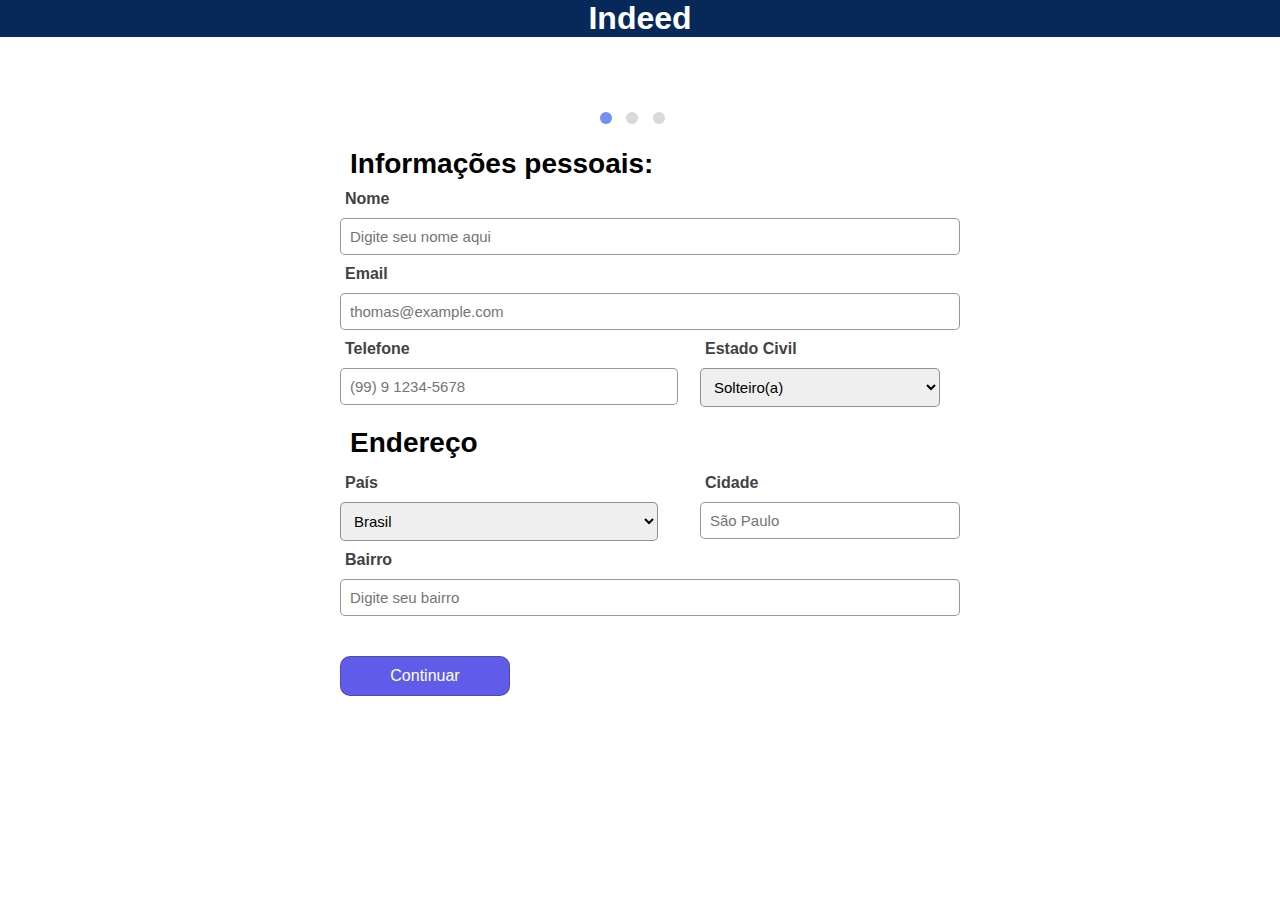
==== index.html @ ca374687 "Improve the website and new features" ====
<!DOCTYPE html>
<html lang="pt-br">

<head>
    <meta charset="UTF-8">
    <meta name="viewport" content="width=device-width, initial-scale=1.0">
    <title>Curriculo online</title>
    <link rel="stylesheet" href="style/curriculum.css">
    <link rel="shortcut icon" href="img/favicon.png" type="image/x-icon">
</head>

<body>
    <header>
        <h1>Indeed</h1>
    </header>
    <div class="content-wrapper">
        <span class="page-marker-div">
            <a class="page-maker page-marker-selected" href="index.html"></a>
            <a class="page-maker"></a>
            <a class="page-maker"></a>
        </span>
    </div>
    <main class="form">
        <section class="form-section">
            <h2 class="form-title-topic">Informações pessoais:</h2>
            <h3 class="form-title-input">Nome</h3>
            <input placeholder="Digite seu nome aqui" class="form-input">
            <h3 class="form-title-input">Email</h3>
            <input placeholder="thomas@example.com" class="form-input">
            <div class="form-container-grid">
                <div class="form-container-grid-input">
                    <h3 class="form-title-input">Telefone</h3>
                    <input placeholder="(99) 9 1234-5678" class="form-input">
                </div>
                <div class="form-container-grid-input">
                    <h3 class="form-title-input">Estado Civil</h3>
                    <select id="paises" name="Paises" class="form-input form-select">
                        <option value="solteiro">Solteiro(a)</option>
                        <option value="casado">Casado(a)</option>
                        <option value="divorciado">Divorciado(a)</option>
                        <option value="viuvo">Viúvo(a)</option>
                        <option value="uniao-estavel">União Estável</option>
                        <option value="outro">Outro</option>
                    </select>
                </div>
            </div>
            <h2 class="form-title-topic">Endereço</h2>
            <div class="form-container-grid">
                <div class="form-container-grid-input">
                    <h3 class="form-title-input">País</h3>
                    <select id="paises" name="Paises" class="form-input form-select">
                        <option value="afghanistan">Afeganistão</option>
                        <option value="albania">Albânia</option>
                        <option value="algeria">Argélia</option>
                        <option value="argentina">Argentina</option>
                        <option value="australia">Austrália</option>
                        <option value="austria">Áustria</option>
                        <option value="bangladesh">Bangladesh</option>
                        <option value="belgium">Bélgica</option>
                        <option value="brazil" selected>Brasil</option>
                        <option value="canada">Canadá</option>
                        <option value="china">China</option>
                        <option value="colombia">Colômbia</option>
                        <option value="czech-republic">República Tcheca</option>
                        <option value="denmark">Dinamarca</option>
                        <option value="egypt">Egito</option>
                        <option value="finland">Finlândia</option>
                        <option value="france">França</option>
                        <option value="germany">Alemanha</option>
                        <option value="greece">Grécia</option>
                        <option value="hungary">Hungria</option>
                        <option value="india">Índia</option>
                        <option value="indonesia">Indonésia</option>
                        <option value="iran">Irã</option>
                        <option value="iraq">Iraque</option>
                        <option value="ireland">Irlanda</option>
                        <option value="italy">Itália</option>
                        <option value="japan">Japão</option>
                        <option value="kenya">Quênia</option>
                        <option value="mexico">México</option>
                        <option value="morocco">Marrocos</option>
                        <option value="netherlands">Países Baixos</option>
                        <option value="new-zealand">Nova Zelândia</option>
                        <option value="nigeria">Nigéria</option>
                        <option value="pakistan">Paquistão</option>
                        <option value="peru">Peru</option>
                        <option value="philippines">Filipinas</option>
                        <option value="poland">Polônia</option>
                        <option value="portugal">Portugal</option>
                        <option value="russia">Rússia</option>
                        <option value="saudi-arabia">Arábia Saudita</option>
                        <option value="south-africa">África do Sul</option>
                        <option value="south-korea">Coreia do Sul</option>
                        <option value="spain">Espanha</option>
                        <option value="sweden">Suécia</option>
                        <option value="switzerland">Suíça</option>
                        <option value="turkey">Turquia</option>
                        <option value="ukraine">Ucrânia</option>
                        <option value="united-kingdom">Reino Unido</option>
                        <option value="united-states">Estados Unidos</option>
                        <option value="vietnam">Vietnã</option>
                    </select>
                </div>
                <div class="form-container-grid-input">
                    <h3 class="form-title-input">Cidade</h3>
                    <input placeholder="São Paulo" class="form-input">
                </div>
            </div>
            <h3 class="form-title-input">Bairro</h3>
            <input placeholder="Digite seu bairro" class="form-input">


            <button class="form-button-continue">Continuar</button>
        </section>
    </main>
</body>

</html>
---- style/curriculum.css ----
* {
    margin: 0px;
    padding: 0px;
}

@import url('https://fonts.googleapis.com/css2?family=Noto+Sans:ital,wght@0,300;0,400;0,500;0,700;1,400;1,700&display=swap');

body {
    font-family: 'Noto Sans', sans-serif;
    margin-top: 110px;
    margin-bottom: 64px;
}

header {
    position: fixed;
    top: 0;
    width: 100%;
    background-color: #072959;
    text-align: center;
    color: white;
}

.content-wrapper {
    width: 100px;
    margin: auto;
}

.page-maker-div {
    width: 600px;
    margin: auto;
    border: 2px solid black;
}

.page-maker {
    display: inline-block;
    padding: 6px;
    margin-left: 10px;
    background-color: #D9D9D9;
    border-radius: 50%;
}

.page-marker-selected {
    background-color: #738FF2;
}


.form {
    width: 600px;
    margin: auto;
}

.form-section {
    margin-top: 20px;
}

.form-title-topic {
    font-size: 28px;
    margin: 20px 0px 5px 0px;
    text-indent: 10px;
}

.form-title-input {
    color: #424242;
    margin: 10px 0px;
    font-size: 16px;
    text-indent: 5px;
}

.form-container-grid {
    display: grid;
    grid-template-columns: 53% 40%;
    grid-gap: 7%;
}

/* .form-container-grid-input {

} */

.form-input {
    width: 100%;
    font-size: 15px;
    padding: 9px;
    border-radius: 5px;
    border: 0.6px solid rgba(42, 42, 42, 0.492);
}

.form-input:hover {
    background-color: rgba(240, 240, 240, 0.363);
}

.form-input:focus {
    background-color: rgba(240, 240, 240, 0.363);
}

.form-button-continue {
    background-color: #605CE9;
    color: white;
    font-size: 16px;
    padding: 10px;
    border: 0.3px solid rgba(42, 42, 42, 0.332);
    width: 170px;
    margin-top: 40px;
    text-align: center;
    border-radius: 10px;
    cursor: pointer;
}
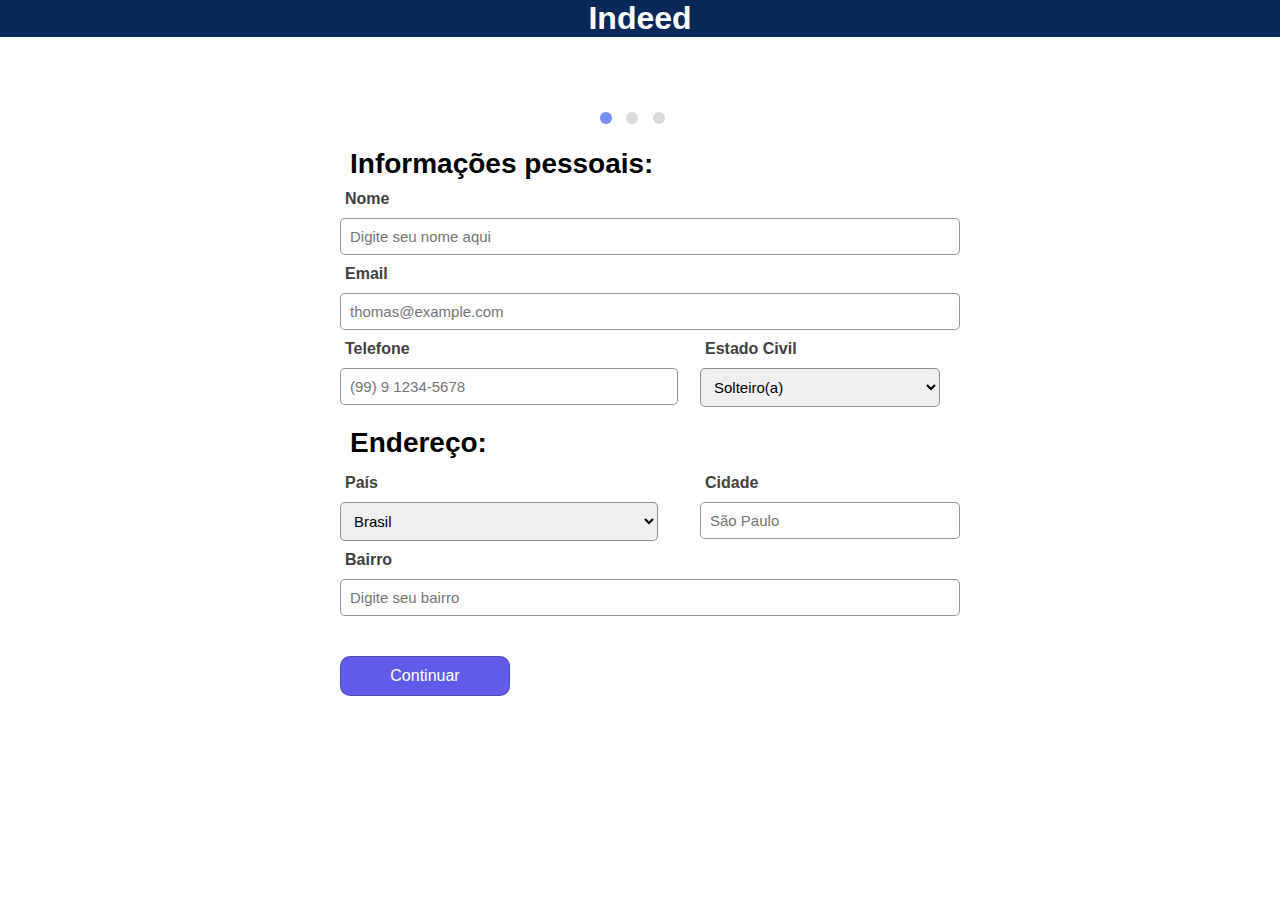
==== commit 017358a0: "Change the cursor when you hover the page-maker" ====
--- a/index.html
+++ b/index.html
@@ -44,7 +44,7 @@
                     </select>
                 </div>
             </div>
-            <h2 class="form-title-topic">Endereço</h2>
+            <h2 class="form-title-topic">Endereço:</h2>
             <div class="form-container-grid">
                 <div class="form-container-grid-input">
                     <h3 class="form-title-input">País</h3>
--- a/style/curriculum.css
+++ b/style/curriculum.css
@@ -37,6 +37,7 @@
     margin-left: 10px;
     background-color: #D9D9D9;
     border-radius: 50%;
+    cursor: pointer;
 }
 
 .page-marker-selected {
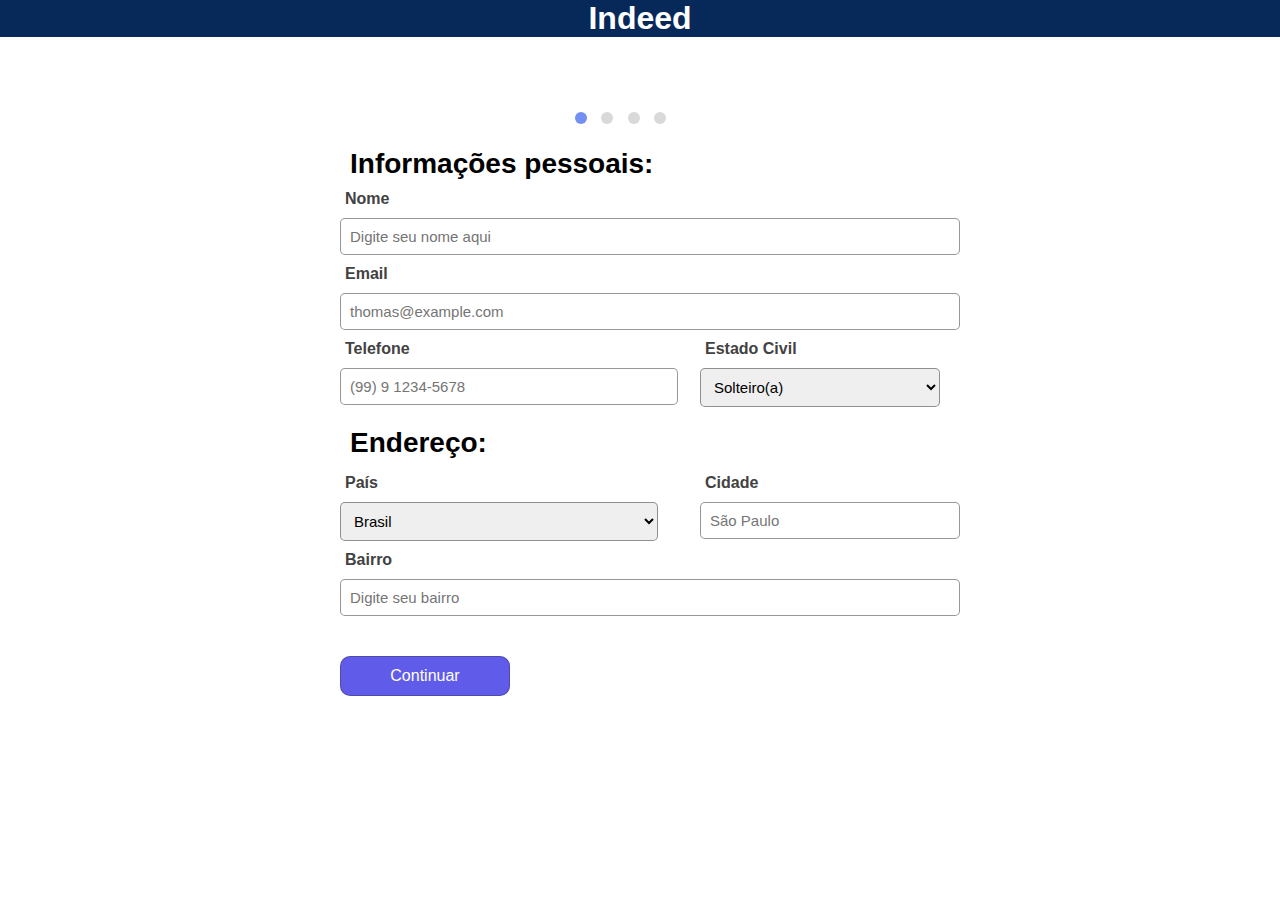
==== commit ff49cacd: "Add more pages" ====
--- a/index.html
+++ b/index.html
@@ -7,6 +7,7 @@
     <title>Curriculo online</title>
     <link rel="stylesheet" href="style/curriculum.css">
     <link rel="shortcut icon" href="img/favicon.png" type="image/x-icon">
+    <!-- Page 1 -->
 </head>
 
 <body>
@@ -16,6 +17,7 @@
     <div class="content-wrapper">
         <span class="page-marker-div">
             <a class="page-maker page-marker-selected" href="index.html"></a>
+            <a class="page-maker" href="education.html"></a>
             <a class="page-maker"></a>
             <a class="page-maker"></a>
         </span>
@@ -27,8 +29,8 @@
             <input placeholder="Digite seu nome aqui" class="form-input">
             <h3 class="form-title-input">Email</h3>
             <input placeholder="thomas@example.com" class="form-input">
-            <div class="form-container-grid">
-                <div class="form-container-grid-input">
+            <div class="form-container-grid-1">
+                <div>
                     <h3 class="form-title-input">Telefone</h3>
                     <input placeholder="(99) 9 1234-5678" class="form-input">
                 </div>
@@ -45,8 +47,8 @@
                 </div>
             </div>
             <h2 class="form-title-topic">Endereço:</h2>
-            <div class="form-container-grid">
-                <div class="form-container-grid-input">
+            <div class="form-container-grid-1">
+                <div>
                     <h3 class="form-title-input">País</h3>
                     <select id="paises" name="Paises" class="form-input form-select">
                         <option value="afghanistan">Afeganistão</option>
@@ -101,7 +103,7 @@
                         <option value="vietnam">Vietnã</option>
                     </select>
                 </div>
-                <div class="form-container-grid-input">
+                <div>
                     <h3 class="form-title-input">Cidade</h3>
                     <input placeholder="São Paulo" class="form-input">
                 </div>
@@ -110,7 +112,7 @@
             <input placeholder="Digite seu bairro" class="form-input">
 
 
-            <button class="form-button-continue">Continuar</button>
+            <a href="education.html"><button class="form-button-continue">Continuar</button></a>
         </section>
     </main>
 </body>
--- a/style/curriculum.css
+++ b/style/curriculum.css
@@ -21,7 +21,7 @@
 }
 
 .content-wrapper {
-    width: 100px;
+    width: 150px;
     margin: auto;
 }
 
@@ -67,10 +67,16 @@
     text-indent: 5px;
 }
 
-.form-container-grid {
+.form-container-grid-1 {
     display: grid;
     grid-template-columns: 53% 40%;
     grid-gap: 7%;
+}
+
+.form-container-grid-2 {
+    display: grid;
+    grid-template-columns: 47.5% 47.5%;
+    grid-gap: 5%;
 }
 
 /* .form-container-grid-input {
@@ -104,4 +110,22 @@
     text-align: center;
     border-radius: 10px;
     cursor: pointer;
+}
+
+.form-button-add {
+    background-color: #cec9e27c;
+    color: black;
+    font-weight: bold;
+    font-size: 16px;
+    padding: 10px;
+    border: none;
+    width: 170px;
+    margin-top: 40px;
+    text-align: center;
+    border-radius: 20px;
+    cursor: pointer;
+}
+
+.form-button-add:hover {
+    background-color: #cec9e2be;
 }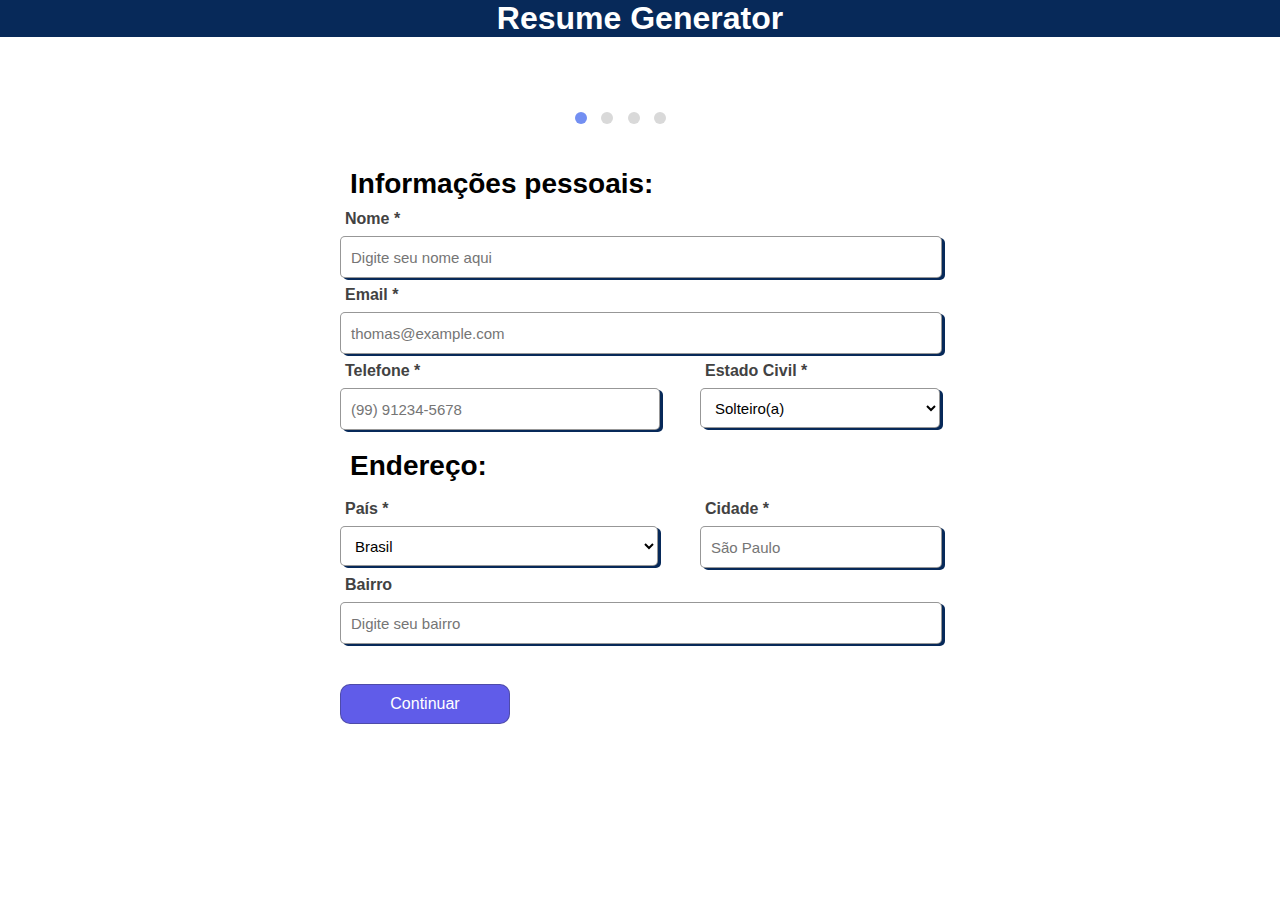
==== commit a54f7a1f: "Add the values from first page to an array" ====
--- a/index.html
+++ b/index.html
@@ -5,38 +5,41 @@
     <meta charset="UTF-8">
     <meta name="viewport" content="width=device-width, initial-scale=1.0">
     <title>Curriculo online</title>
-    <link rel="stylesheet" href="style/curriculum.css">
+    <link rel="stylesheet" href="style/shared/curriculum.css">
     <link rel="shortcut icon" href="img/favicon.png" type="image/x-icon">
     <!-- Page 1 -->
 </head>
 
 <body>
     <header>
-        <h1>Indeed</h1>
+        <h1>Resume Generator</h1>
     </header>
     <div class="content-wrapper">
         <span class="page-marker-div">
             <a class="page-maker page-marker-selected" href="index.html"></a>
             <a class="page-maker" href="education.html"></a>
-            <a class="page-maker"></a>
-            <a class="page-maker"></a>
+            <a class="page-maker" href="experience.html"></a>
+            <a class="page-maker" href="skills.html"></a>
         </span>
     </div>
     <main class="form">
-        <section class="form-section">
+        <form class="form-section">
             <h2 class="form-title-topic">Informações pessoais:</h2>
-            <h3 class="form-title-input">Nome</h3>
-            <input placeholder="Digite seu nome aqui" class="form-input">
-            <h3 class="form-title-input">Email</h3>
-            <input placeholder="thomas@example.com" class="form-input">
+
+            <h3 class="form-title-input">Nome <span class="asterisk">*</span></h3>
+            <input placeholder="Digite seu nome aqui" name="name" class="form-input js-form-input-name">
+
+            <h3 class="form-title-input">Email <span class="asterisk">*</span></h3>
+            <input placeholder="thomas@example.com" name="email" class="form-input js-form-input-email">
+
             <div class="form-container-grid-1">
                 <div>
-                    <h3 class="form-title-input">Telefone</h3>
-                    <input placeholder="(99) 9 1234-5678" class="form-input">
+                    <h3 class="form-title-input">Telefone <span class="asterisk">*</span></h3>
+                    <input placeholder="(99) 91234-5678" name="phone" class="form-input js-form-input-phone">
                 </div>
                 <div class="form-container-grid-input">
-                    <h3 class="form-title-input">Estado Civil</h3>
-                    <select id="paises" name="Paises" class="form-input form-select">
+                    <h3 class="form-title-input">Estado Civil <span class="asterisk">*</span></h3>
+                    <select name="maritalStatus" class="form-input js-form-input-maritial-status">
                         <option value="solteiro">Solteiro(a)</option>
                         <option value="casado">Casado(a)</option>
                         <option value="divorciado">Divorciado(a)</option>
@@ -46,11 +49,13 @@
                     </select>
                 </div>
             </div>
+
             <h2 class="form-title-topic">Endereço:</h2>
+
             <div class="form-container-grid-1">
                 <div>
-                    <h3 class="form-title-input">País</h3>
-                    <select id="paises" name="Paises" class="form-input form-select">
+                    <h3 class="form-title-input">País <span class="asterisk">*</span></h3>
+                    <select name="country" class="form-input js-form-input-country">
                         <option value="afghanistan">Afeganistão</option>
                         <option value="albania">Albânia</option>
                         <option value="algeria">Argélia</option>
@@ -104,17 +109,20 @@
                     </select>
                 </div>
                 <div>
-                    <h3 class="form-title-input">Cidade</h3>
-                    <input placeholder="São Paulo" class="form-input">
+                    <h3 class="form-title-input">Cidade <span class="asterisk">*</span></h3>
+                    <input placeholder="São Paulo" name="city" class="form-input js-form-input-city">
                 </div>
             </div>
             <h3 class="form-title-input">Bairro</h3>
-            <input placeholder="Digite seu bairro" class="form-input">
+            <input placeholder="Digite seu bairro" name="neighborhood" class="form-input js-form-input-neighborhood">
 
 
-            <a href="education.html"><button class="form-button-continue">Continuar</button></a>
-        </section>
+            <a href="education.html">
+                <button class="form-button-continue js-form-button-continue-index">Continuar</button>
+            </a>
+        </form>
     </main>
+    <script type="module" src="script/curriculum.js"></script>
 </body>
 
 </html>--- a/style/shared/curriculum.css
+++ b/style/shared/curriculum.css
@@ -0,0 +1,161 @@
+* {
+    margin: 0px;
+    padding: 0px;
+}
+
+@import url('https://fonts.googleapis.com/css2?family=Noto+Sans:ital,wght@0,300;0,400;0,500;0,700;1,400;1,700&display=swap');
+
+body {
+    font-family: 'Noto Sans', sans-serif;
+    margin-top: 110px;
+    margin-bottom: 50px;
+}
+
+header {
+    position: fixed;
+    top: 0;
+    width: 100%;
+    background-color: #072959;
+    text-align: center;
+    color: white;
+}
+
+.content-wrapper {
+    width: 150px;
+    margin: auto;
+}
+
+.page-maker-div {
+    width: 600px;
+    margin: auto;
+    border: 2px solid black;
+}
+
+.page-maker {
+    display: inline-block;
+    padding: 6px;
+    margin-left: 10px;
+    background-color: #D9D9D9;
+    border-radius: 50%;
+    cursor: pointer;
+}
+
+.page-marker-selected {
+    background-color: #738FF2;
+}
+
+ /* Main */
+.form {
+    max-width: 600px;
+    margin: auto;
+    padding: 20px;
+}
+
+.form-section {
+    margin-top: 20px;
+}
+
+.form-title-topic {
+    font-size: 28px;
+    margin: 20px 0px 10px 0px;
+    text-indent: 10px;
+}
+
+.form-title-input {
+    color: #424242;
+    margin: 8px 0px;
+    font-size: 16px;
+    text-indent: 5px;
+}
+
+.form-container-grid-1 {
+    display: grid;
+    grid-template-columns: 53% 40%;
+    grid-gap: 7%;
+}
+
+.form-container-grid-2 {
+    display: grid;
+    grid-template-columns: 49% 49%;
+    grid-gap: 2%;
+}
+
+/* Inputs */
+
+.form-input {
+    background-color: white;
+    width: 100%;
+    font-size: 15px;
+    text-indent: 10px;
+    height: 40px;
+    border-radius: 5px;
+    border: 0.6px solid rgba(42, 42, 42, 0.492);
+}
+
+.form-input-bigger {
+    min-height: 70px;
+    font-size: 15px;
+    padding: 9px;
+    border-radius: 5px;
+    border: 0.6px solid rgba(42, 42, 42, 0.492);
+}
+
+.form-input:valid {
+    box-shadow: 3px 2px 0px #072959;
+}
+
+.form-input-skills {
+    margin-top: 20px;
+}
+
+.form-input-bigger p {
+    top: 0;
+}
+
+.form-input:hover {
+    background-color: rgba(240, 240, 240, 0.363);
+}
+
+.form-button-continue {
+    background-color: #605CE9;
+    color: white;
+    font-size: 16px;
+    padding: 10px;
+    border: 0.3px solid rgba(42, 42, 42, 0.332);
+    width: 170px;
+    margin-top: 40px;
+    text-align: center;
+    border-radius: 10px;
+    cursor: pointer;
+}
+
+.form-button-continue:hover {
+    background-color: #3d3aab;
+}
+
+.form-button-continue:active {
+    background-color: #3d3aab;
+}
+
+.form-button-add {
+    background-color: #cec9e27c;
+    color: black;
+    font-weight: bold;
+    font-size: 16px;
+    padding: 10px;
+    border: none;
+    width: 170px;
+    margin-top: 40px;
+    text-align: center;
+    border-radius: 20px;
+    cursor: pointer;
+}
+
+.form-button-add:hover {
+    background-color: #cec9e2be;
+}
+
+hr {
+    margin-top: 10px;
+    border-color: rgb(225, 225, 225);
+}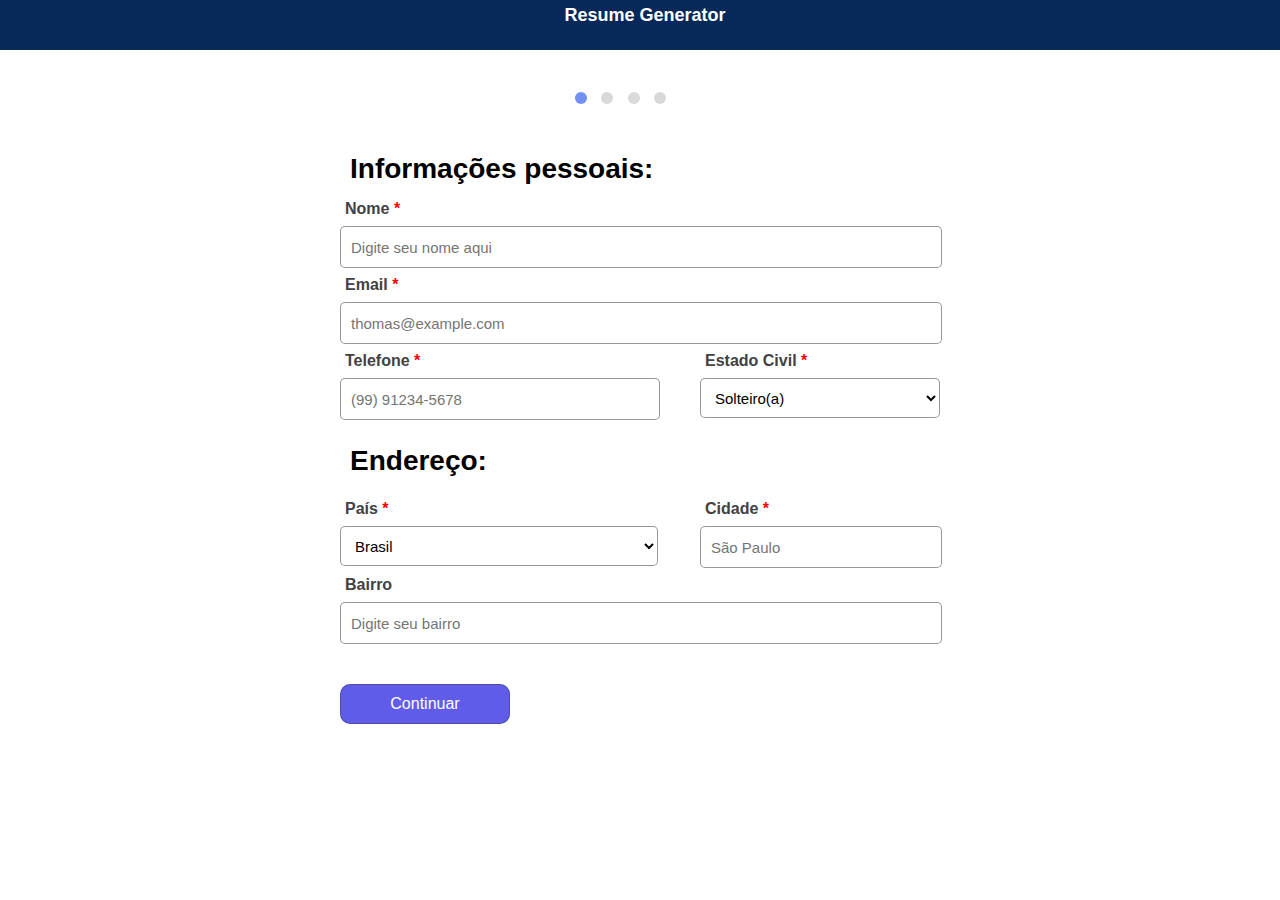
==== commit 4901a3dc: "add one uppercase to title of the sites ("Online")" ====
--- a/index.html
+++ b/index.html
@@ -4,7 +4,7 @@
 <head>
     <meta charset="UTF-8">
     <meta name="viewport" content="width=device-width, initial-scale=1.0">
-    <title>Curriculo online</title>
+    <title>Curriculo Online</title>
     <link rel="stylesheet" href="style/shared/curriculum.css">
     <link rel="shortcut icon" href="img/favicon.png" type="image/x-icon">
     <!-- Page 1 -->
@@ -115,13 +115,11 @@
             </div>
             <h3 class="form-title-input">Bairro</h3>
             <input placeholder="Digite seu bairro" name="neighborhood" class="form-input js-form-input-neighborhood">
+        </form>
+        
+            <button class="form-button-continue js-form-button-continue-index">Continuar</button>
+    </main>
 
-
-            <a href="education.html">
-                <button class="form-button-continue js-form-button-continue-index">Continuar</button>
-            </a>
-        </form>
-    </main>
     <script type="module" src="script/curriculum.js"></script>
 </body>
 
--- a/style/shared/curriculum.css
+++ b/style/shared/curriculum.css
@@ -7,17 +7,27 @@
 
 body {
     font-family: 'Noto Sans', sans-serif;
-    margin-top: 110px;
+    margin-top: 90px;
     margin-bottom: 50px;
 }
 
 header {
     position: fixed;
+    height: 40px;
+    padding: 5px;
     top: 0;
     width: 100%;
     background-color: #072959;
     text-align: center;
     color: white;
+}
+
+header h1 {
+    font-size: 18px;
+}
+
+.asterisk {
+    color: red;
 }
 
 .content-wrapper {
@@ -57,7 +67,7 @@
 
 .form-title-topic {
     font-size: 28px;
-    margin: 20px 0px 10px 0px;
+    margin: 25px 0px 15px 0px;
     text-indent: 10px;
 }
 
@@ -77,6 +87,18 @@
 .form-container-grid-2 {
     display: grid;
     grid-template-columns: 49% 49%;
+    grid-gap: 2%;
+}
+
+.form-container-grid-3 {
+    display: grid;
+    grid-template-columns: 44.5% 44.5% 5%;
+    grid-gap: 2%;
+}
+
+.form-container-grid-4 {
+    display: grid;
+    grid-template-columns: 91% 5%;
     grid-gap: 2%;
 }
 
@@ -100,8 +122,9 @@
     border: 0.6px solid rgba(42, 42, 42, 0.492);
 }
 
-.form-input:valid {
-    box-shadow: 3px 2px 0px #072959;
+.form-input:focus {
+    outline: none;
+    box-shadow: 0px -3px 0px #103d7ce2 inset;
 }
 
 .form-input-skills {
@@ -137,7 +160,7 @@
     background-color: #3d3aab;
 }
 
-.form-button-add {
+.form-button-add-1 {
     background-color: #cec9e27c;
     color: black;
     font-weight: bold;
@@ -151,11 +174,47 @@
     cursor: pointer;
 }
 
-.form-button-add:hover {
+.form-button-add-2 {
+    background-color: #cec9e27c;
+    box-shadow: 1px -1px 1px rgba(0, 0, 0, 0.251);
+    color: black;
+    font-weight: bold;
+    font-size: 16px;
+    padding: 10px;
+    border: none;
+    width: 40px;
+    text-align: center;
+    border-radius: 5px;
+    cursor: pointer;
+}
+
+.form-button-add-1:hover {
     background-color: #cec9e2be;
+}
+
+.form-button-add-2:hover {
+    background-color: #b9b3ce86;
+    box-shadow: 2px 2px 0px rgba(0, 0, 0, 0.271);
+    
+}
+
+.form-button-add-2:active {
+    background-color: #8d88a2be;
 }
 
 hr {
     margin-top: 10px;
     border-color: rgb(225, 225, 225);
-}+}
+
+.form-input-alert {
+    border-color: #072959;
+    animation: tremer 0.5s ease infinite;
+}
+
+@keyframes tremer {
+    0% { transform: translate(0, 0); }
+    10% { transform: translate(-5px, 0); }
+    20% { transform: translate(5px, 0); }
+    30% { transform: translate(-5px, 0); }
+  }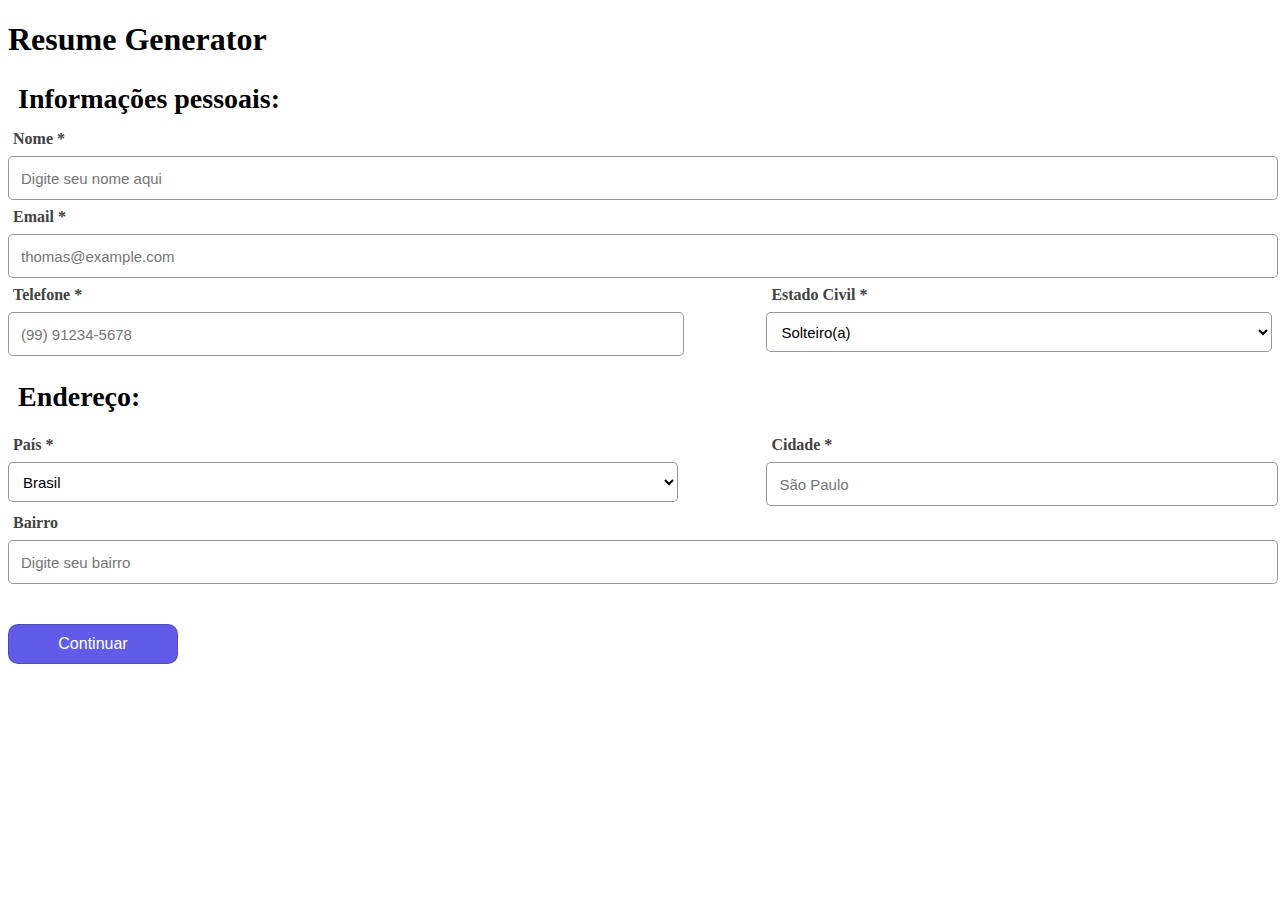
==== commit 0070b5b6: "Add page-marker for revision" ====
--- a/index.html
+++ b/index.html
@@ -5,7 +5,9 @@
     <meta charset="UTF-8">
     <meta name="viewport" content="width=device-width, initial-scale=1.0">
     <title>Curriculo Online</title>
+    <link rel="stylesheet" href="style/shared/header.css">
     <link rel="stylesheet" href="style/shared/curriculum.css">
+    <link rel="stylesheet" href="style/shared/loading.css">
     <link rel="shortcut icon" href="img/favicon.png" type="image/x-icon">
     <!-- Page 1 -->
 </head>
@@ -20,6 +22,7 @@
             <a class="page-maker" href="education.html"></a>
             <a class="page-maker" href="experience.html"></a>
             <a class="page-maker" href="skills.html"></a>
+            <a class="page-maker" href="revision.html"></a>
         </span>
     </div>
     <main class="form">
@@ -116,7 +119,6 @@
             <h3 class="form-title-input">Bairro</h3>
             <input placeholder="Digite seu bairro" name="neighborhood" class="form-input js-form-input-neighborhood">
         </form>
-        
             <button class="form-button-continue js-form-button-continue-index">Continuar</button>
     </main>
 
--- a/style/shared/curriculum.css
+++ b/style/shared/curriculum.css
@@ -1,70 +1,11 @@
-* {
-    margin: 0px;
-    padding: 0px;
-}
-
 @import url('https://fonts.googleapis.com/css2?family=Noto+Sans:ital,wght@0,300;0,400;0,500;0,700;1,400;1,700&display=swap');
 
-body {
-    font-family: 'Noto Sans', sans-serif;
-    margin-top: 90px;
-    margin-bottom: 50px;
-}
-
-header {
-    position: fixed;
-    height: 40px;
-    padding: 5px;
-    top: 0;
-    width: 100%;
-    background-color: #072959;
-    text-align: center;
-    color: white;
-}
-
-header h1 {
-    font-size: 18px;
-}
-
-.asterisk {
-    color: red;
-}
-
-.content-wrapper {
-    width: 150px;
-    margin: auto;
-}
-
-.page-maker-div {
-    width: 600px;
-    margin: auto;
-    border: 2px solid black;
-}
-
-.page-maker {
-    display: inline-block;
-    padding: 6px;
-    margin-left: 10px;
-    background-color: #D9D9D9;
-    border-radius: 50%;
-    cursor: pointer;
-}
-
-.page-marker-selected {
-    background-color: #738FF2;
-}
 
  /* Main */
-.form {
-    max-width: 600px;
-    margin: auto;
-    padding: 20px;
-}
-
 .form-section {
     margin-top: 20px;
 }
-
+ 
 .form-title-topic {
     font-size: 28px;
     margin: 25px 0px 15px 0px;
@@ -136,11 +77,14 @@
 }
 
 .form-input:hover {
-    background-color: rgba(240, 240, 240, 0.363);
+    background-color: rgba(240, 240, 240, 0.174);
 }
+
+/* Continue Button */
 
 .form-button-continue {
     background-color: #605CE9;
+    height: 40px;
     color: white;
     font-size: 16px;
     padding: 10px;
@@ -195,7 +139,6 @@
 .form-button-add-2:hover {
     background-color: #b9b3ce86;
     box-shadow: 2px 2px 0px rgba(0, 0, 0, 0.271);
-    
 }
 
 .form-button-add-2:active {
@@ -212,6 +155,23 @@
     animation: tremer 0.5s ease infinite;
 }
 
+.form-skills-title {
+    display: inline-block;
+    width: 80%;
+}
+
+.form-idioms-container {
+    margin: 20px 0px;
+    border: 1px solid rgb(189, 189, 189);
+    border-radius: 10px;
+    padding: 2px 15px;
+    font-weight: bold;
+}
+
+.idiom-container-result:hover {
+    background-color: rgba(211, 211, 211, 0.351);
+}
+
 @keyframes tremer {
     0% { transform: translate(0, 0); }
     10% { transform: translate(-5px, 0); }
--- a/style/shared/loading.css
+++ b/style/shared/loading.css
@@ -0,0 +1,34 @@
+.lds-ring {
+    display: inline-block;
+    position: relative;
+    width: 22px;
+    height: 22px;
+  }
+  .lds-ring div {
+    box-sizing: border-box;
+    display: block;
+    position: absolute;
+    width: 22px;
+    height: 22px;
+    border: 2px solid #fff;
+    border-radius: 50%;
+    animation: lds-ring 1.2s cubic-bezier(0.5, 0, 0.5, 1) infinite;
+    border-color: #fff transparent transparent transparent;
+  }
+  .lds-ring div:nth-child(1) {
+    animation-delay: -0.45s;
+  }
+  .lds-ring div:nth-child(2) {
+    animation-delay: -0.3s;
+  }
+  .lds-ring div:nth-child(3) {
+    animation-delay: -0.15s;
+  }
+  @keyframes lds-ring {
+    0% {
+      transform: rotate(0deg);
+    }
+    100% {
+      transform: rotate(360deg);
+    }
+  }